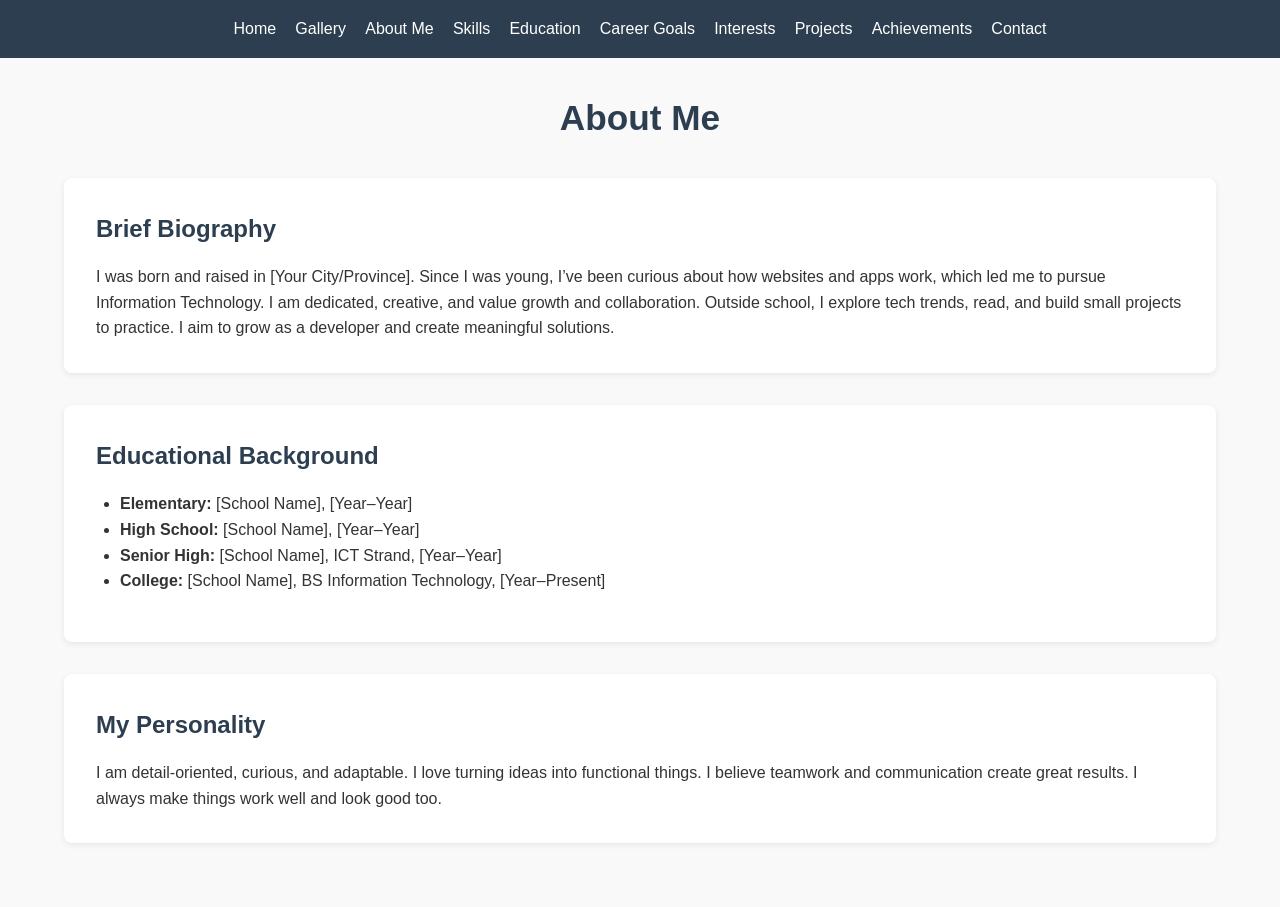
==== about.html @ 5050397c "Add files via upload" ====
<!DOCTYPE html>
<html lang="en">
<head>
  <meta charset="UTF-8">
  <meta name="viewport" content="width=device-width, initial-scale=1.0">
  <title>My Portfolio | About Me</title>
  <link rel="stylesheet" href="style.css">
</head>
<body>
  <nav>
    <ul>
      <li><a href="index.html">Home</a></li>
      <li><a href="gallery.html">Gallery</a></li>
      <li><a href="about.html">About Me</a></li>
      <li><a href="skills.html">Skills</a></li>
      <li><a href="education.html">Education</a></li>
      <li><a href="career.html">Career Goals</a></li>
      <li><a href="interests.html">Interests</a></li>
      <li><a href="projects.html">Projects</a></li>
      <li><a href="achievements.html">Achievements</a></li>
      <li><a href="contact.html">Contact</a></li>
    </ul>
  </nav>

  <div class="container">
    <h1>About Me</h1>
    <div class="content-block">
      <h2>Brief Biography</h2>
      <p>I was born and raised in [Your City/Province]. Since I was young, I’ve been curious about how websites and apps work, which led me to pursue Information Technology. I am dedicated, creative, and value growth and collaboration. Outside school, I explore tech trends, read, and build small projects to practice. I aim to grow as a developer and create meaningful solutions.</p>
    </div>
    <div class="content-block">
      <h2>Educational Background</h2>
      <ul class="list-style">
        <li><strong>Elementary:</strong> [School Name], [Year–Year]</li>
        <li><strong>High School:</strong> [School Name], [Year–Year]</li>
        <li><strong>Senior High:</strong> [School Name], ICT Strand, [Year–Year]</li>
        <li><strong>College:</strong> [School Name], BS Information Technology, [Year–Present]</li>
      </ul>
    </div>
    <div class="content-block">
      <h2>My Personality</h2>
      <p>I am detail-oriented, curious, and adaptable. I love turning ideas into functional things. I believe teamwork and communication create great results. I always make things work well and look good too.</p>
    </div>
  </div>
</body>
</html>
---- style.css ----
* {
  margin: 0;
  background-image: url(../image/background.jpg);: ;
  padding: 0;
  box-sizing: border-box;
  font-family: 'Segoe UI', Tahoma, Geneva, Verdana, sans-serif;
}

body {
  line-height: 1.6;
  color: #333;
  background-color: #f9f9f9;
}

nav {
  background-color: #2c3e50;
  padding: 1rem;
  position: sticky;
  top: 0;
  z-index: 100;
}

nav ul {
  list-style: none;
  display: flex;
  flex-wrap: wrap;
  gap: 1.2rem;
  justify-content: center;
}

nav a {
  color: white;
  text-decoration: none;
  font-weight: 500;
  transition: color 0.3s;
}

nav a:hover {
  color: #3498db;
}

.container {
  max-width: 1200px;
  margin: 0 auto;
  padding: 2rem 1.5rem;
}

h1, h2, h3 {
  color: #2c3e50;
  margin-bottom: 1rem;
}

h1 {
  font-size: 2.2rem;
  text-align: center;
  margin-bottom: 2rem;
}

.banner {
  width: 100%;
  height: 250px;
  background: linear-gradient(rgba(44, 62, 80, 0.7), rgba(44, 62, 80, 0.7)), url('images/banner.jpg') center/cover no-repeat;
  display: flex;
  align-items: center;
  justify-content: center;
  color: white;
  font-size: 2.5rem;
  font-weight: bold;
  margin-bottom: 2rem;
}

.gallery-grid {
  display: grid;
  grid-template-columns: repeat(auto-fit, minmax(280px, 1fr));
  gap: 2rem;
}

.gallery-item {
  background: white;
  border-radius: 8px;
  overflow: hidden;
  box-shadow: 0 3px 8px rgba(0,0,0,0.1);
}

.gallery-item img {
  width: 100%;
  height: 220px;
  object-fit: cover;
}

.gallery-caption {
  padding: 1rem;
  text-align: center;
  font-style: italic;
}

.skill {
  margin: 1.2rem 0;
}

.skill-label {
  font-weight: 600;
  margin-bottom: 0.4rem;
  display: flex;
  justify-content: space-between;
}

.skill-bar {
  width: 100%;
  height: 22px;
  background: #ddd;
  border-radius: 12px;
  overflow: hidden;
}

.skill-fill {
  height: 100%;
  background: #3498db;
  border-radius: 12px;
  text-align: right;
  padding-right: 8px;
  color: white;
  font-size: 0.85rem;
  line-height: 22px;
}

.content-block {
  background: white;
  padding: 2rem;
  border-radius: 8px;
  box-shadow: 0 2px 6px rgba(0,0,0,0.08);
  margin-bottom: 2rem;
}

ul.list-style {
  margin-left: 1.5rem;
  margin-bottom: 1rem;
}

@media (max-width: 768px) {
  nav ul {
    flex-direction: column;
    text-align: center;
    gap: 0.5rem;
  }
  .banner {
    font-size: 1.8rem;
    height: 180px;
  }
  h1 {
    font-size: 1.7rem;
  }
}
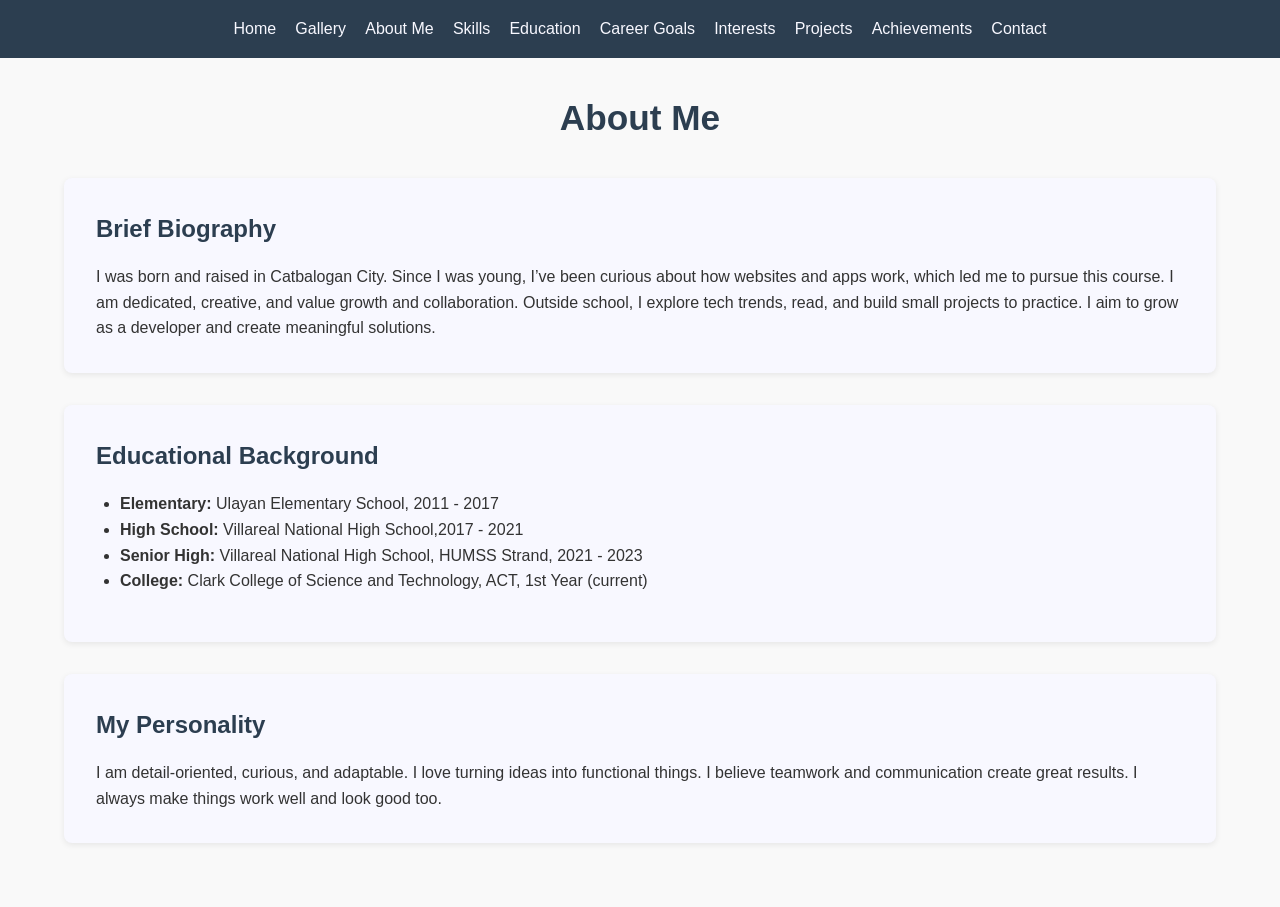
==== commit 910b9ec1: "b" ====
--- a/about.html
+++ b/about.html
@@ -26,15 +26,15 @@
     <h1>About Me</h1>
     <div class="content-block">
       <h2>Brief Biography</h2>
-      <p>I was born and raised in [Your City/Province]. Since I was young, I’ve been curious about how websites and apps work, which led me to pursue Information Technology. I am dedicated, creative, and value growth and collaboration. Outside school, I explore tech trends, read, and build small projects to practice. I aim to grow as a developer and create meaningful solutions.</p>
+      <p>I was born and raised in Catbalogan City. Since I was young, I’ve been curious about how websites and apps work, which led me to pursue this course. I am dedicated, creative, and value growth and collaboration. Outside school, I explore tech trends, read, and build small projects to practice. I aim to grow as a developer and create meaningful solutions.</p>
     </div>
     <div class="content-block">
       <h2>Educational Background</h2>
       <ul class="list-style">
-        <li><strong>Elementary:</strong> [School Name], [Year–Year]</li>
-        <li><strong>High School:</strong> [School Name], [Year–Year]</li>
-        <li><strong>Senior High:</strong> [School Name], ICT Strand, [Year–Year]</li>
-        <li><strong>College:</strong> [School Name], BS Information Technology, [Year–Present]</li>
+        <li><strong>Elementary:</strong> Ulayan Elementary School, 2011 - 2017</li>
+        <li><strong>High School:</strong> Villareal National High School,2017 - 2021</li>
+        <li><strong>Senior High:</strong> Villareal National High School, HUMSS Strand, 2021 - 2023</li>
+        <li><strong>College:</strong> Clark College of Science and Technology, ACT, 1st Year (current)</li>
       </ul>
     </div>
     <div class="content-block">
--- a/style.css
+++ b/style.css
@@ -1,6 +1,6 @@
 * {
   margin: 0;
-  background-image: url(../image/background.jpg);: ;
+  background-image: url(../image/background.jpg);;
   padding: 0;
   box-sizing: border-box;
   font-family: 'Segoe UI', Tahoma, Geneva, Verdana, sans-serif;
@@ -29,7 +29,7 @@
 }
 
 nav a {
-  color: white;
+  color: ghostwhite;
   text-decoration: none;
   font-weight: 500;
   transition: color 0.3s;
@@ -63,7 +63,7 @@
   display: flex;
   align-items: center;
   justify-content: center;
-  color: white;
+  color: ghostwhite;
   font-size: 2.5rem;
   font-weight: bold;
   margin-bottom: 2rem;
@@ -76,7 +76,7 @@
 }
 
 .gallery-item {
-  background: white;
+  background: ghostwhite;
   border-radius: 8px;
   overflow: hidden;
   box-shadow: 0 3px 8px rgba(0,0,0,0.1);
@@ -119,13 +119,13 @@
   border-radius: 12px;
   text-align: right;
   padding-right: 8px;
-  color: white;
+  color: ghost;
   font-size: 0.85rem;
   line-height: 22px;
 }
 
 .content-block {
-  background: white;
+  background: ghostwhite;
   padding: 2rem;
   border-radius: 8px;
   box-shadow: 0 2px 6px rgba(0,0,0,0.08);
